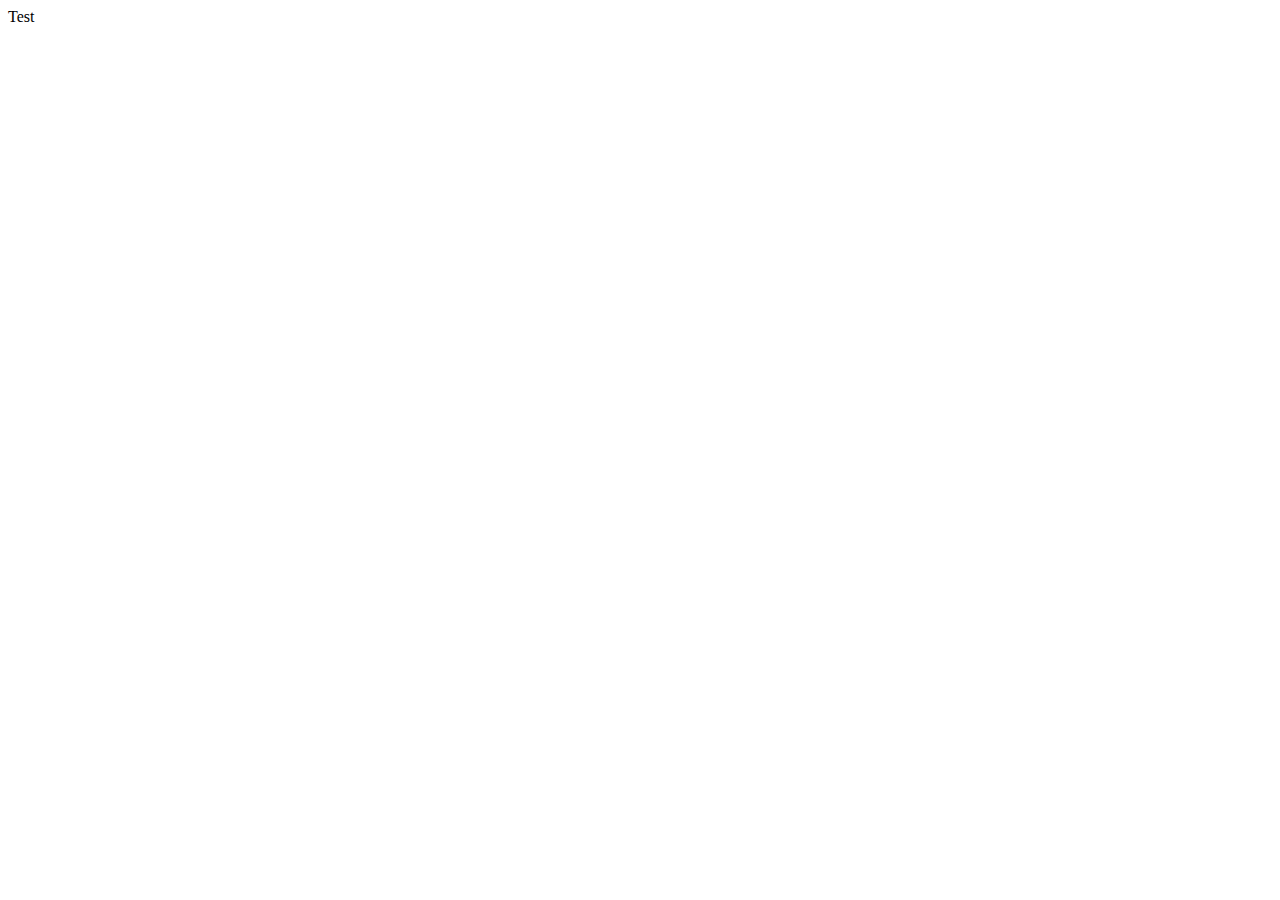
==== index.html @ fc23ea80 "Test" ====
<!DOCTYPE html>
<html lang="en">
<head>
    <meta charset="UTF-8">
    <meta name="viewport" content="width=device-width, initial-scale=1.0">
    <title>Test</title>
</head>
<body>
    Test
</body>
</html>
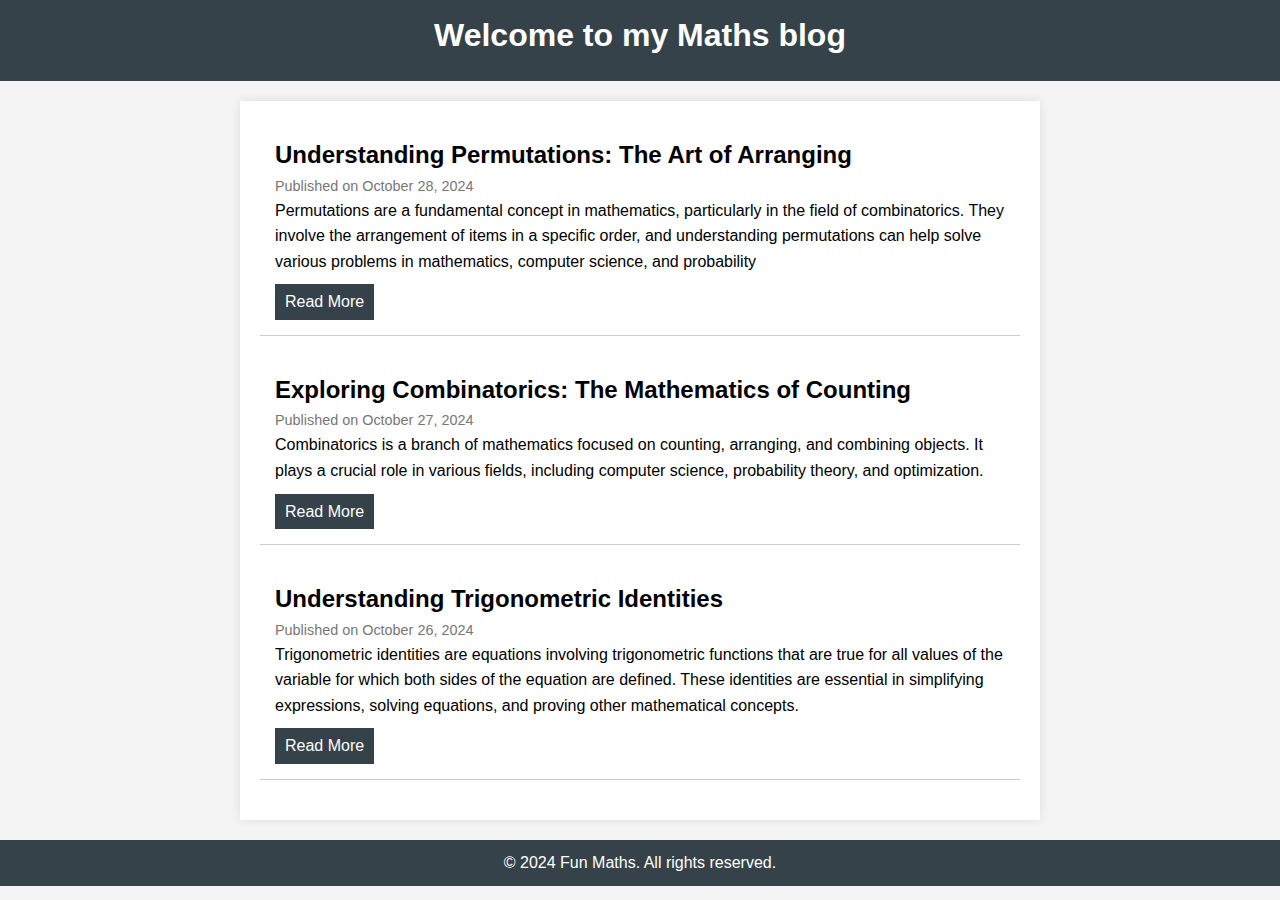
==== commit 0726a47a: "Blog test" ====
--- a/index.html
+++ b/index.html
@@ -3,9 +3,39 @@
 <head>
     <meta charset="UTF-8">
     <meta name="viewport" content="width=device-width, initial-scale=1.0">
-    <title>Test</title>
+    <link rel="stylesheet" href="styles.css">
+    <title>Maths Blog</title>
 </head>
 <body>
-    Test
+    <header>
+        <h1>Welcome to my Maths blog</h1>
+    </header>
+
+    <main>
+        <article>
+            <h2>Understanding Permutations: The Art of Arranging</h2>
+            <p class="date">Published on October 28, 2024</p>
+            <p>Permutations are a fundamental concept in mathematics, particularly in the field of combinatorics. They involve the arrangement of items in a specific order, and understanding permutations can help solve various problems in mathematics, computer science, and probability</p>
+            <a class="read-more" href="./permutations.html">Read More</a>
+        </article>
+
+        <article>
+            <h2>Exploring Combinatorics: The Mathematics of Counting</h2>
+            <p class="date">Published on October 27, 2024</p>
+            <p>Combinatorics is a branch of mathematics focused on counting, arranging, and combining objects. It plays a crucial role in various fields, including computer science, probability theory, and optimization.</p>
+            <a class="read-more" href="./combinatorics.html">Read More</a>
+        </article>
+
+        <article>
+            <h2>Understanding Trigonometric Identities</h2>
+            <p class="date">Published on October 26, 2024</p>
+            <p>Trigonometric identities are equations involving trigonometric functions that are true for all values of the variable for which both sides of the equation are defined. These identities are essential in simplifying expressions, solving equations, and proving other mathematical concepts.</p>
+            <a class="read-more" href="./trigidentities.html">Read More</a>
+        </article>
+    </main>
+
+    <footer>
+        <p>&copy; 2024 Fun Maths. All rights reserved.</p>
+    </footer>
 </body>
-</html>+</html>
--- a/styles.css
+++ b/styles.css
@@ -0,0 +1,67 @@
+* {
+    margin: 0;
+    padding: 0;
+    box-sizing: border-box;
+}
+
+body {
+    font-family: Arial, sans-serif;
+    line-height: 1.6;
+    background-color: #f4f4f4;
+}
+
+header {
+    background: #35424a;
+    color: #ffffff;
+    padding: 10px 0;
+    text-align: center;
+}
+
+header h1 {
+    margin-bottom: 10px;
+}
+
+nav a {
+    color: #ffffff;
+    margin: 0 15px;
+    text-decoration: none;
+}
+
+main {
+    max-width: 800px;
+    margin: 20px auto;
+    padding: 20px;
+    background: #ffffff;
+    box-shadow: 0 0 10px rgba(0, 0, 0, 0.1);
+}
+
+article {
+    margin-bottom: 20px;
+    padding: 15px;
+    border-bottom: 1px solid #cccccc;
+}
+
+
+.date {
+    font-size: 0.9em;
+    color: #777777;
+}
+
+.read-more {
+    display: inline-block;
+    margin-top: 10px;
+    padding: 5px 10px;
+    background: #35424a;
+    color: #ffffff;
+    text-decoration: none;
+}
+
+footer {
+    text-align: center;
+    padding: 10px 0;
+    background: #35424a;
+    color: #ffffff;
+    position: relative;
+    bottom: 0;
+    width: 100%;
+}
